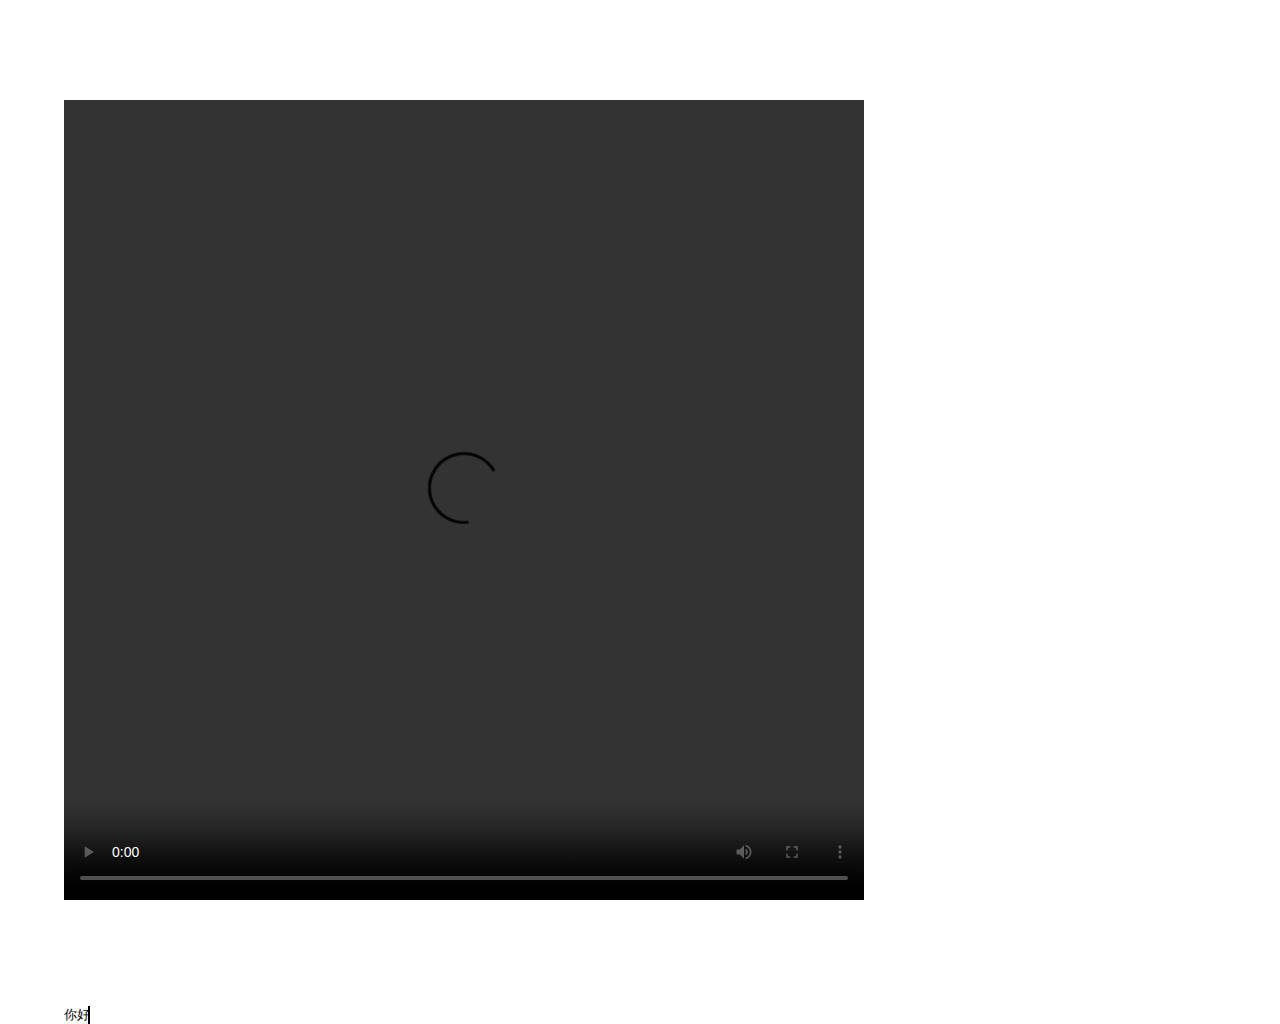
==== randomGirl.html @ 4ed43f70 "bugfix" ====
<!DOCTYPE html>
<html>
  <head>
    <title>驶向绿洲-我能为你做什么</title>
    <meta name="viewport" content="width=device-width,initial-scale=1">
    <link rel="stylesheet" href="style.css">
    <link rel="icon" type="image/png" sizes="32x32" href="image/bot.png">
    <link rel="preload" href="inter-roman-latin.Di8DUHzh.woff2" as="font" type="font/woff2" crossorigin="">
    <meta charset="UTF-8" />
  </head>
  <body>
    <div class="container">
    <video id="player" src="https://dwz.mk/MVZVjy" 
    controls="controls" width="800px" height="800px" 
    class="video-roll-transition video-roll-deg-scale" data-roll="true">

    </video>

    <footer>

    </footer>

    <style>

.video-roll-transition {
    transition: all 0.5s ease !important;
}
.video-roll-deg-scale {
    transform: rotate(0deg) scale3d(1, 1, 1) scale(1, 1) translate(0%, 0%) !important;
    filter: unset;
}
      
      #typing {
          font-family: monospace;
          white-space: pre;
          display: inline-block;
          position: relative;
      }
      #typing::after {
          content: '';
          display: inline-block;
          width: 2px;
          background-color: black;
          animation: blink 0.5s step-end infinite;
          position: absolute;
          right: 0;
          top: 0;
          bottom: 0;
      }
      @keyframes blink {
          from, to { background-color: transparent; }
          50% { background-color: black; }
      }
  </style>
</head>
<body>
  <div id="typing"></div>

  <script>
      // 要显示的文本
      const text = "你好，我是驶向绿洲";

      // 获取显示文本的元素
      const typingElement = document.getElementById("typing");

      // 当前显示的字符索引
      let index = 0;

      // 打字效果的函数
      function type() {
          if (index < text.length) {
              typingElement.textContent += text.charAt(index);
              index++;
              setTimeout(type, 400); // 调整时间间隔以更改打字速度
          }
      }

      // 开始打字效果
      type();
  </script>
  </body>
</html>
---- style.css ----
body{
    margin: 0px;
    font-family: "Inter", ui-sans-serif, system-ui, sans-serif, "Apple Color Emoji", "Segoe UI Emoji", "Segoe UI Symbol", "Noto Color Emoji";
    /* 设置线性渐变背景 */
    
    /* 设置背景覆盖整个页面 */
    height: 100vh;
}
header{
    position: fixed;
    width: 100%;
    height: 80px;
    background-color: #2dae6b;
}
footer{
    height: 100px;
}
.English{
    font-family: ui-sans-serif,-apple-system,system-ui,Segoe UI,Roboto,Ubuntu,Cantarell,Noto Sans,sans-serif,Helvetica,Apple Color Emoji,Arial,Segoe UI Emoji,Segoe UI Symbol;
}

.container{
    max-width:1152px;
    padding-top: 100px;
    margin: 0 auto;
    padding-left: 64px;
    padding-right: 64px;
}
.profile{
    display: flex;
    flex-direction: column;
    margin: 0 auto;
    max-width: 1152px;
}

@media (min-width:740px) {
.profile {
    flex-direction: row;
}
.textinfo{
    text-align: left;
}
}

@media (min-width:600px) {
    .skillGallery {
        column-gap:170px;
    }
}

@media (max-width:600px) {
    .skillGallery {
        column-gap:60px;
    }
}

@media (max-width:500px) {
    .headerOutLink {
        justify-content: center; /* 水平居中 */
        align-items: center;
    }
}


@media (max-width: 740px) {
    .textinfo {
        order: 2;
        text-align: center;
    }
    .image{
        margin: 0 auto;
    }
    .myTechText{
        text-align: center;
    }
}






.name{
    line-height: 64px;
    color: rgb(45,174,107);; 
    font-size: 40px; 
    font-weight: 700; 
    word-wrap: break-word
}
.business{
    line-height: 64px;
    font-size: 56px; 
    font-weight: 700; 
    word-wrap: break-word
}
.shouCode{
    line-height: 61px;
    font-size: 24px;
    font-weight: 500; 
    color: rgba(60, 60, 67);
    word-wrap: break-word
}
.image{
    flex-grow: 1;
}
.myskill{
    text-align: left; 
    color: black; 
    font-size: 30px; 
    font-weight: 300; 
    word-wrap: break-word
}
.skillGallery{
    margin: 0 auto;
    display: flex;
    flex-wrap: wrap;
    justify-content: left;
    flex-direction: row;
    align-items: left;
}

.skillBox{
    width: 92px;
    display: flex; 
    justify-content: center;
    flex-direction: column;
    align-items: left;
    margin-bottom: 52px;
}
.skillName{
    color: black; 
    font-size: 18px; 
    font-weight: 700; 
    word-wrap: break-word;
    margin-top: 20px;
}
.skillDescribe{
    color: black; 
    font-size: 14px; 
    font-weight: 550; 
    word-wrap: break-word;
    margin-top: 20px;
}
.outLink{
    width: 40px;
    float:right;
    height: 40px;
    margin: auto 0;
    padding-left: 48px;
}
.headerOutLink{
    display: flex;
    max-width:1152px;
    flex-direction: row-reverse;

   


    margin: 0 auto;
    height: 80px;
}
.myTechText{
    margin-top: 100px;
    color: rgb(45,174,107);
    font-size: 40px;
    font-weight: 700;
}
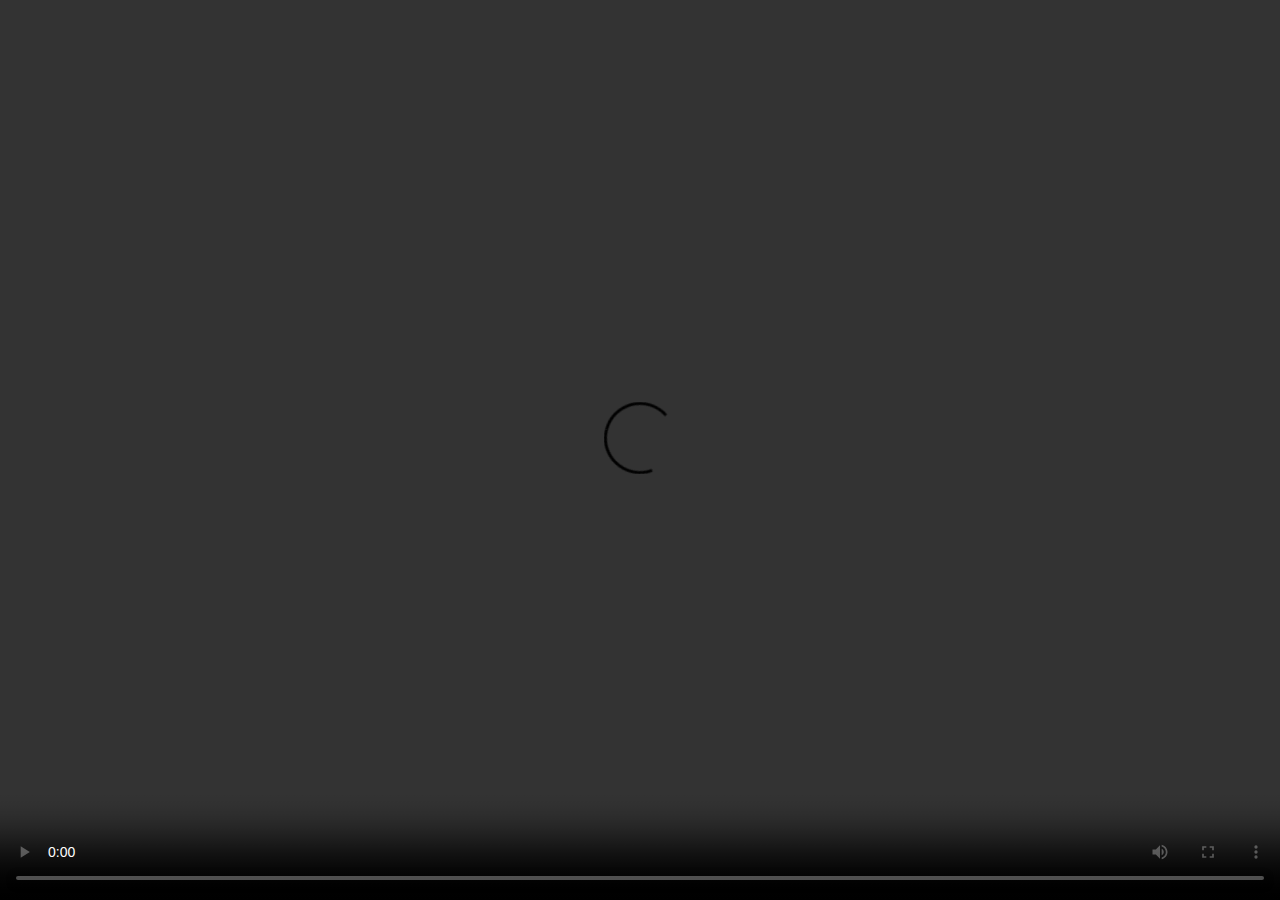
==== commit fe8c5577: "bugfix" ====
--- a/randomGirl.html
+++ b/randomGirl.html
@@ -1,7 +1,7 @@
 <!DOCTYPE html>
 <html>
   <head>
-    <title>驶向绿洲-我能为你做什么</title>
+    <title>Only-Girl</title>
     <meta name="viewport" content="width=device-width,initial-scale=1">
     <link rel="stylesheet" href="style.css">
     <link rel="icon" type="image/png" sizes="32x32" href="image/bot.png">
@@ -11,17 +11,20 @@
   <body>
     <div class="container">
     <video id="player" src="https://dwz.mk/MVZVjy" 
-    controls="controls" width="800px" height="800px" 
+    controls="controls" width="100%" height="100%" 
     class="video-roll-transition video-roll-deg-scale" data-roll="true">
-
     </video>
-
     <footer>
-
     </footer>
-
     <style>
-
+video {
+    width: 100%;
+    height: 100%;
+    outline: none;
+    position: absolute;
+    top: 0;
+    left: 0;
+}
 .video-roll-transition {
     transition: all 0.5s ease !important;
 }
@@ -53,30 +56,4 @@
       }
   </style>
 </head>
-<body>
-  <div id="typing"></div>
-
-  <script>
-      // 要显示的文本
-      const text = "你好，我是驶向绿洲";
-
-      // 获取显示文本的元素
-      const typingElement = document.getElementById("typing");
-
-      // 当前显示的字符索引
-      let index = 0;
-
-      // 打字效果的函数
-      function type() {
-          if (index < text.length) {
-              typingElement.textContent += text.charAt(index);
-              index++;
-              setTimeout(type, 400); // 调整时间间隔以更改打字速度
-          }
-      }
-
-      // 开始打字效果
-      type();
-  </script>
-  </body>
 </html>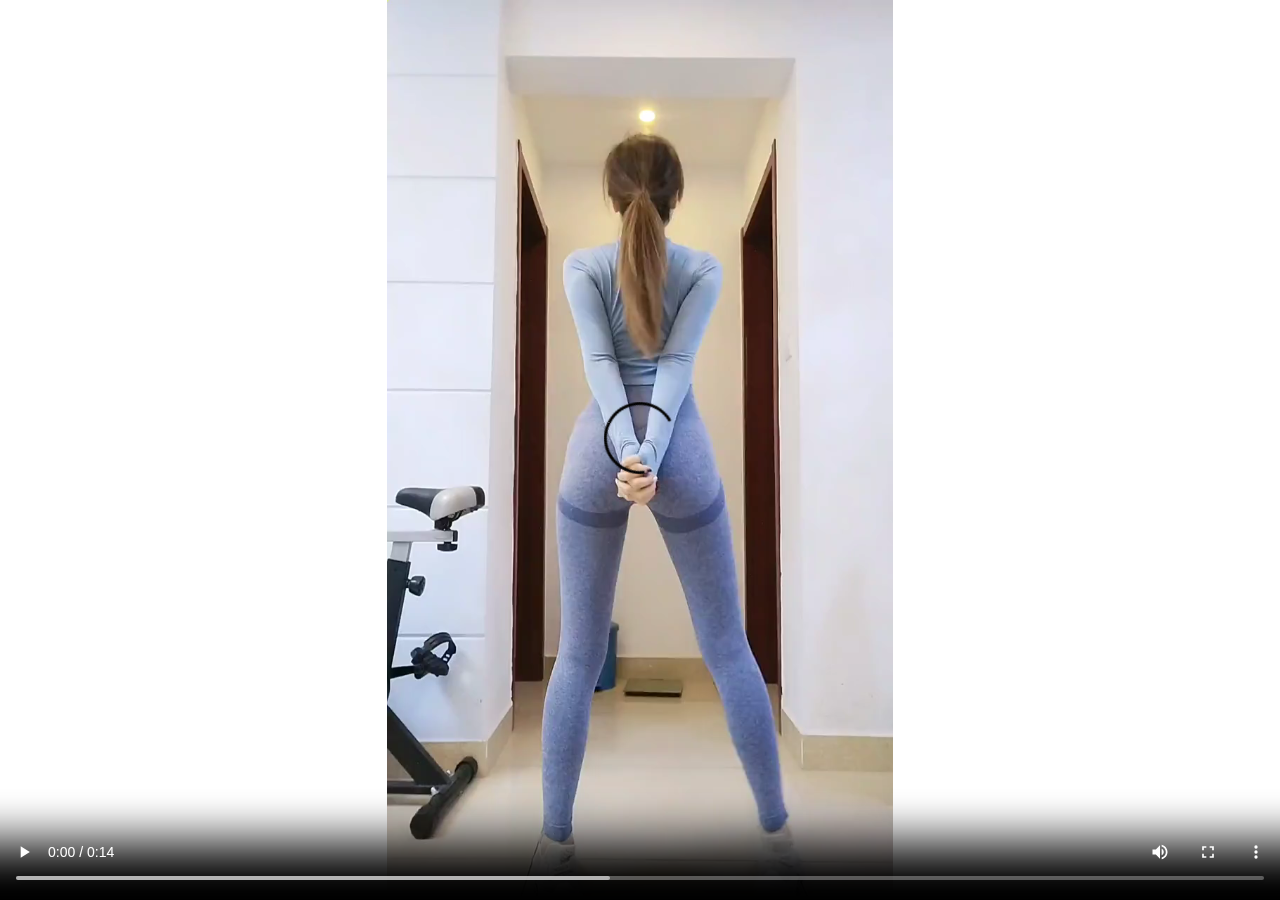
==== commit 136a741f: "bugfix" ====
--- a/randomGirl.html
+++ b/randomGirl.html
@@ -10,7 +10,7 @@
   </head>
   <body>
     <div class="container">
-    <video id="player" src="https://dwz.mk/MVZVjy" 
+    <video id="player" src="2.mp4" 
     controls="controls" width="100%" height="100%" 
     class="video-roll-transition video-roll-deg-scale" data-roll="true">
     </video>
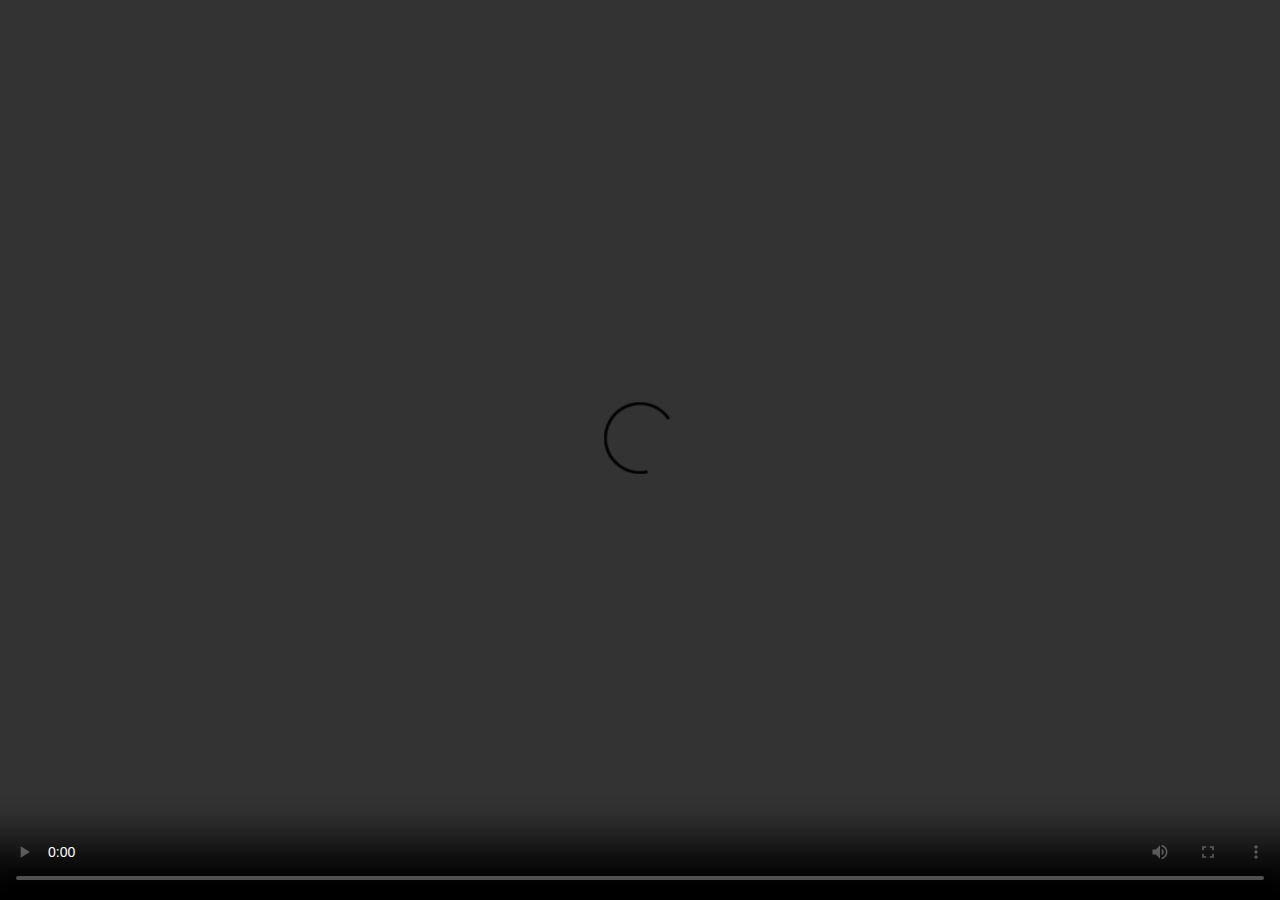
==== commit cefa8e40: "bugfix" ====
--- a/randomGirl.html
+++ b/randomGirl.html
@@ -1,59 +1,57 @@
-<!DOCTYPE html>
-<html>
-  <head>
-    <title>Only-Girl</title>
-    <meta name="viewport" content="width=device-width,initial-scale=1">
-    <link rel="stylesheet" href="style.css">
-    <link rel="icon" type="image/png" sizes="32x32" href="image/bot.png">
-    <link rel="preload" href="inter-roman-latin.Di8DUHzh.woff2" as="font" type="font/woff2" crossorigin="">
-    <meta charset="UTF-8" />
+<head>
+    <link href="https://vjs.zencdn.net/8.16.1/video-js.css" rel="stylesheet" />
+  
+    <!-- If you'd like to support IE8 (for Video.js versions prior to v7) -->
+    <!-- <script src="https://vjs.zencdn.net/ie8/1.1.2/videojs-ie8.min.js"></script> -->
   </head>
+  <style>
+    body{
+        margin:0 auto;
+    }
+    #my-video{
+     
+        width: 100%;
+        height: 100%;
+        outline: none;
+        position: absolute;
+        top: 0;
+        left: 0;
+    }
+
+  </style>
   <body>
-    <div class="container">
-    <video id="player" src="2.mp4" 
-    controls="controls" width="100%" height="100%" 
-    class="video-roll-transition video-roll-deg-scale" data-roll="true">
+    <video
+      id="my-video"
+      class="video-js"
+      controls
+      preload="auto"
+      width="1000"
+      height="790"
+      data-setup="{}"
+    >
+      <source src="1.mp4" type="video/mp4" />
+      <p class="vjs-no-js">
+        To view this video please enable JavaScript, and consider upgrading to a
+        web browser that
+        <a href="https://videojs.com/html5-video-support/" target="_blank"
+          >supports HTML5 video</a
+        >
+      </p>
     </video>
-    <footer>
-    </footer>
-    <style>
-video {
-    width: 100%;
-    height: 100%;
-    outline: none;
-    position: absolute;
-    top: 0;
-    left: 0;
-}
-.video-roll-transition {
-    transition: all 0.5s ease !important;
-}
-.video-roll-deg-scale {
-    transform: rotate(0deg) scale3d(1, 1, 1) scale(1, 1) translate(0%, 0%) !important;
-    filter: unset;
-}
-      
-      #typing {
-          font-family: monospace;
-          white-space: pre;
-          display: inline-block;
-          position: relative;
-      }
-      #typing::after {
-          content: '';
-          display: inline-block;
-          width: 2px;
-          background-color: black;
-          animation: blink 0.5s step-end infinite;
-          position: absolute;
-          right: 0;
-          top: 0;
-          bottom: 0;
-      }
-      @keyframes blink {
-          from, to { background-color: transparent; }
-          50% { background-color: black; }
-      }
-  </style>
-</head>
-</html>+  
+    <script src="https://vjs.zencdn.net/8.16.1/video.min.js"></script>
+    <script type="text/javascript">
+        function displayWindowSize() {
+            // 获取窗口的宽度和高度
+            var width = window.innerWidth;
+            var height = window.innerHeight;
+
+            // 显示窗口的大小
+            document.getElementById("my-video").width = "宽度: " + width + "px, 高度: " + height + "px";
+        }
+
+        // 在窗口加载时和调整大小时调用函数
+        window.onload = displayWindowSize;
+        window.onresize = displayWindowSize;
+    </script>
+  </body>